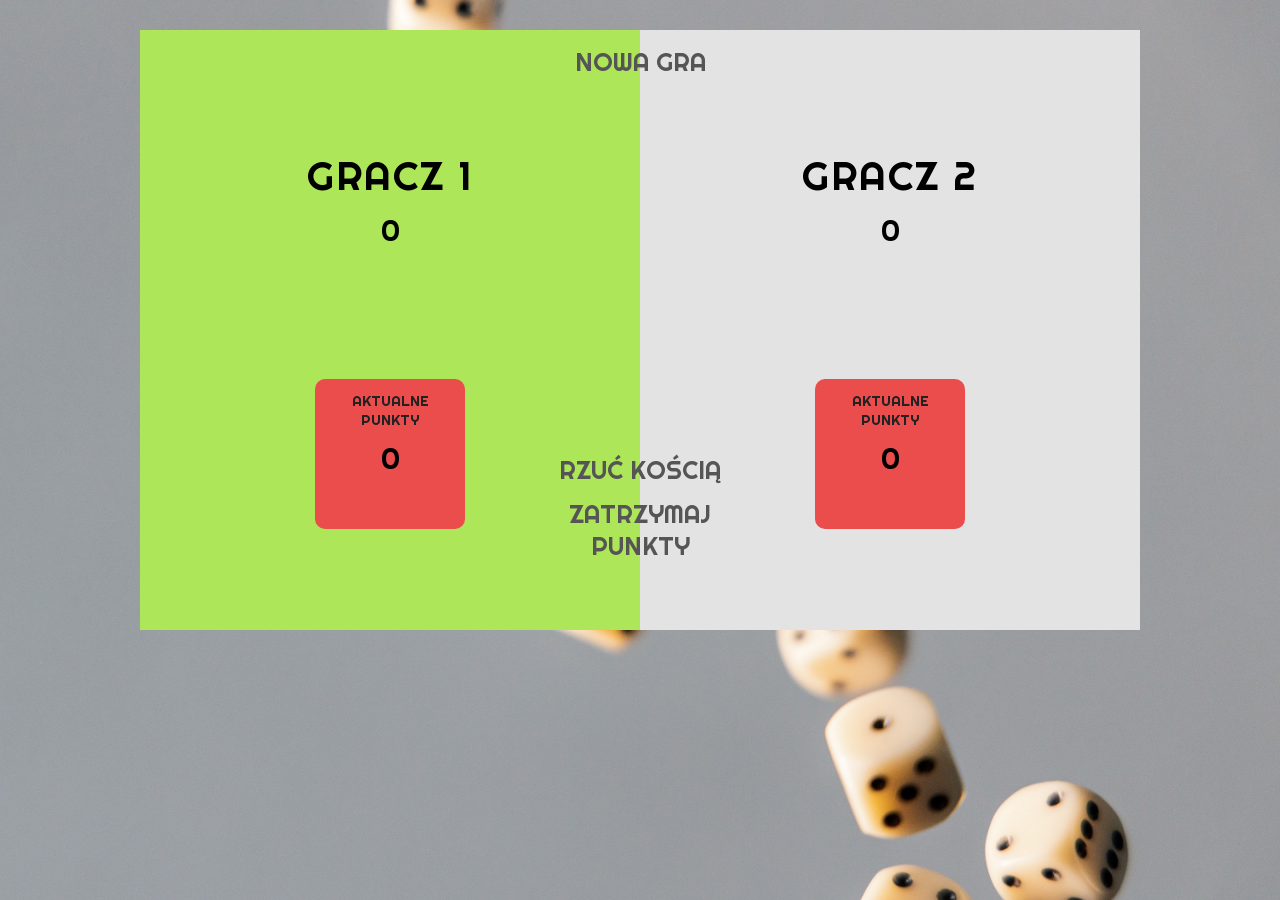
==== lekcja29/index.html @ 8956831b "bone game part 1" ====
<!DOCTYPE html>
<html lang="pl">
  <head>
    <meta charset="utf-8" />
    <meta http-equiv="X-UA-Compatible" content="IE=edge" />
    <meta name="viewport" content="width=device-width, initial-scale=1" />

    <title>Gra w kości</title>

    <!-- import the webpage's stylesheet -->
    <link rel="stylesheet" href="style.css" />

    <!-- import the webpage's javascript file -->
    <script src="script.js" defer=""></script>

    <link rel="icon" href="kosc6.png">
    
  </head>
  <body>
    <div class="pole-gry clearfix">
      <div class="gracz-0-panel aktywny">
        <div class="nazwa-gracza" id="nazwa-0">Gracz 1</div>
        <div class="wynik-gracza" id="wynik-0">0</div>
        <div class="gracz-aktualne-pudelko">
          <div class="etykietka-gracza">Aktualne punkty</div>
          <div class="wynik-gracza" id="aktualne-punkty-0">0</div>
        </div>
      </div>

      <div class="gracz-1-panel" >
        <div class="nazwa-gracza" id="nazwa-1">Gracz 2</div>
        <div class="wynik-gracza" id="wynik-1">0</div>
        <div class="gracz-aktualne-pudelko">
          <div class="etykietka-gracza">Aktualne punkty</div>
          <div class="wynik-gracza" id="aktualne-punkty-1">0</div>
        </div>
      </div>

      <button class="btn-nowa-gra">Nowa gra</button>
      <button class="btn-rzuc">Rzuć kością</button>
      <button class="btn-zatrzymaj">Zatrzymaj punkty</button>

    
  
      <img src="kosc6.png" class="kosc" style="display: none;"/>
      
    
       
    </div>

   
  </body>
</html>
---- lekcja29/style.css ----
@import url('https://fonts.googleapis.com/css2?family=Righteous&display=swap');

* {
   
    box-sizing: border-box;
    
}



body {
  font-family: 'Righteous', cursive;
  background:url('kosci_tlo.jpg');
  background-position:center top;
  background-size:cover;
 
}

.pole-gry {
  
    margin-top:30px;
    width: 1000px;
    height:600px;
    margin-left:auto;
    margin-right:auto;
    background-color:#e3e3e3;
  
   
}

.gracz-0-panel,
.gracz-1-panel {
    width: 50%;
    float: left;
    height: 600px;
    padding: 100px;
  
}


.nazwa-gracza{
    font-size: 40px;
    text-align: center;
    text-transform: uppercase;
    letter-spacing: 2px;
    margin-top: 20px;
    margin-bottom: 10px;
   
}

.wynik-gracza {
    text-align: center;
    font-size: 80px;
    color: black;
    margin-bottom: 130px;
}

.aktywny { background-color: #aee65a;
}




.gracz-aktualne-pudelko {
    background-color: #EB4D4D;
    color: #ffffff;
    width: 150px;
    height:150px;
   margin: 0 auto;
    padding: 12px;
    text-align: center;
    border-radius:10px;
}

.etykietka-gracza {
    text-transform: uppercase;
    margin-bottom: 10px;
    font-size: 15px;
    color: #222222;
}

.wynik-gracza {
    font-size: 30px;
}

button {
    position: absolute;
    width: 200px;
    left: 50%;
    transform: translateX(-50%);
    color: #555555;
    background: none;
    border: none;
    font-family: 'Righteous', cursive;
    font-size: 25px;
    text-transform: uppercase;
    cursor: pointer;
    font-weight: 300;
    
}

button:hover { font-weight: 600; }


button:focus {
    outline: none;
}

input{
    position: absolute;
    left: 50%;
    transform: translateX(-50%);
    top:100px;
    height:30px;
    width:230px;
    font-family: 'Righteous', cursive;
}

.btn-nowa-gra{ top: 45px;}
.btn-rzuc { top: 453px;}
.btn-zatrzymaj { top: 497px;}


.kosc{
    position: absolute;
    left: 50%;
    top: 178px;
    transform: translateX(-50%);
    height: 200px;
    box-shadow:20px 10px 50px 20px grey;
  
}

.zwyciestwo { background-color: #FFD700; }
.zwyciestwo .nazwa-gracza { font-weight: 300; color: #EB4D4D; }


input{
    position: absolute;
    left: 50%;
    transform: translateX(-50%);
    top:100px;
    height:30px;
    width:230px;
    font-family: 'Righteous', cursive;
}
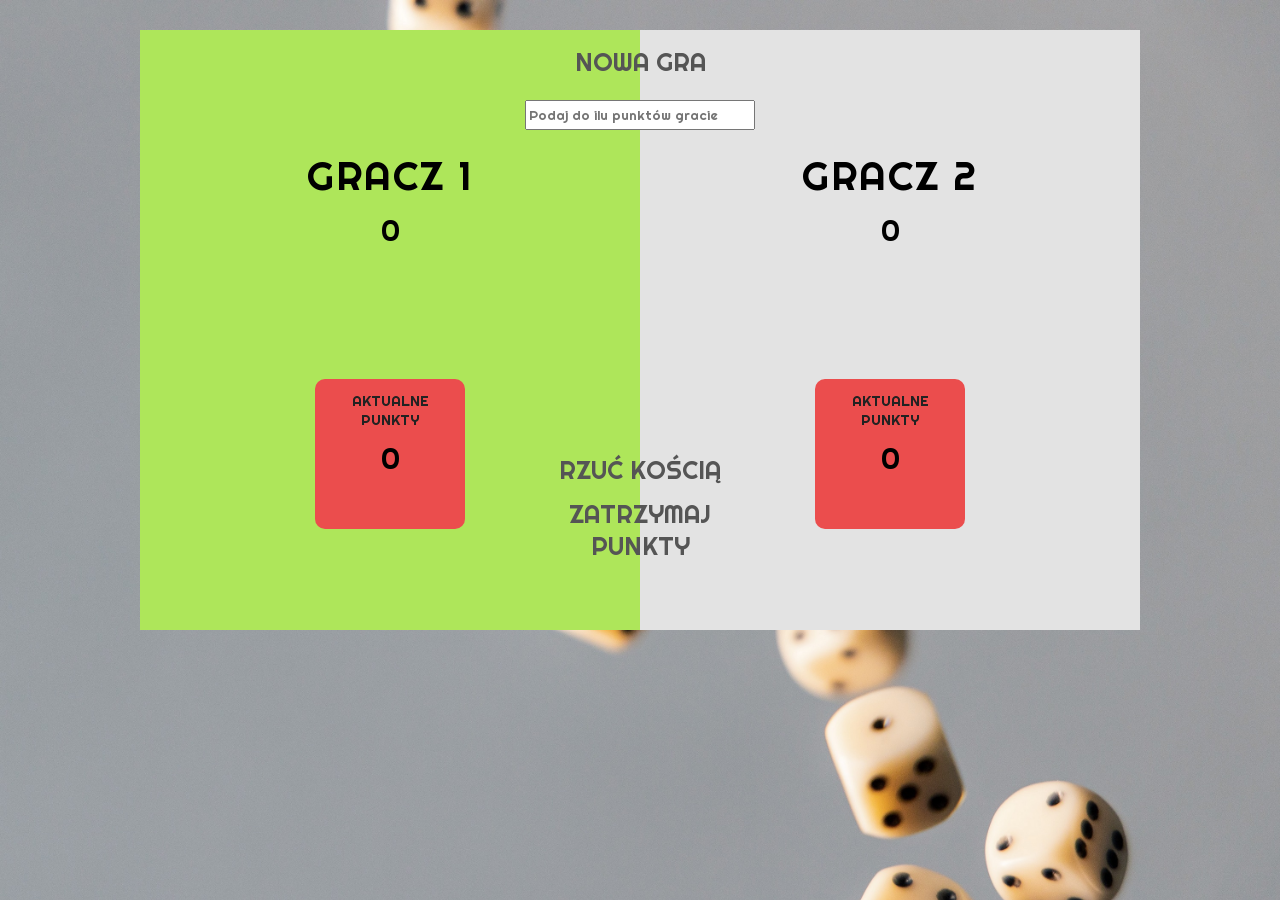
==== commit dd731156: "kosci update" ====
--- a/lekcja29/index.html
+++ b/lekcja29/index.html
@@ -41,7 +41,13 @@
       <button class="btn-rzuc">Rzuć kością</button>
       <button class="btn-zatrzymaj">Zatrzymaj punkty</button>
 
-    
+      <input 
+        id="wartosc" 
+        class="punkty-max" 
+        min="1" 
+        type="number" 
+        placeholder="Podaj do ilu punktów gracie"
+      >
   
       <img src="kosc6.png" class="kosc" style="display: none;"/>
       
